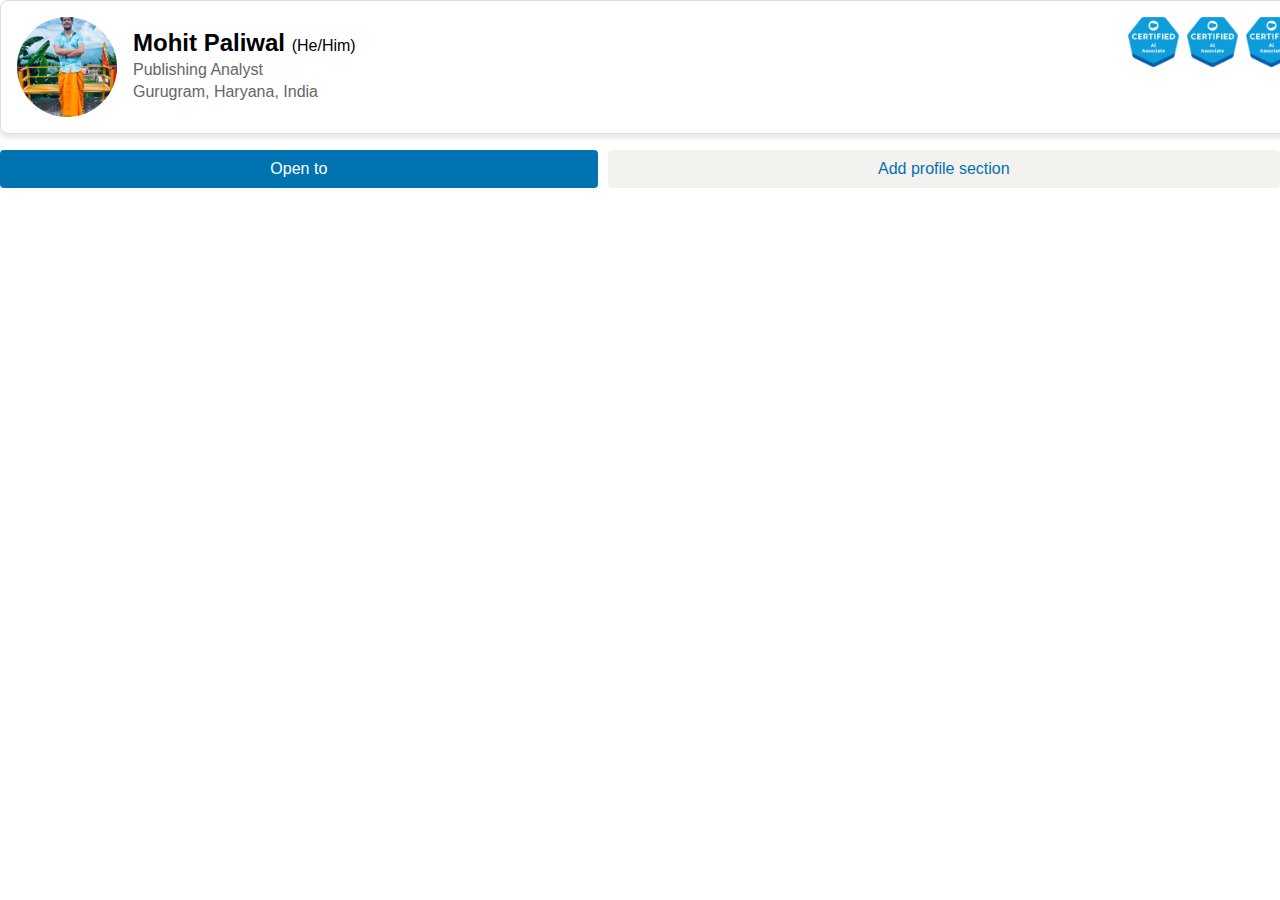
==== linkedin.html @ 77810d39 "initial commit" ====
<!DOCTYPE html>
<html lang="en">
<head>
    <meta charset="UTF-8">
    <meta name="viewport" content="width=device-width, initial-scale=1.0">
    <title>Portfolio Home Section</title>
    <style>
        body {
            font-family: Arial, sans-serif;
            background-color: white;
            margin: 0;
            padding: 0;
        }
        .profile-container {
            position: relative;
            background:white;
            border: 1px solid #ddd;
            border-radius: 8px;
            width: 100%;
            padding: 16px;
            box-shadow: 0 4px 6px rgba(0, 0, 0, 0.1);
            overflow: hidden;
            display: flex;
            justify-content: space-between;
        }
        .profile-header {
            display: flex;
            flex-wrap: wrap;
            align-items: center;
            flex: 1;
        }
        .profile-photo {
            width: 100px;
            height: 100px;
            border-radius: 50%;
            overflow: hidden;
            margin-right: 16px;
            flex-shrink: 0;
        }
        .profile-photo img {
            width: 100%;
            height: 100%;
            object-fit: cover;
        }
        .profile-info {
            flex: 1;
            min-width: 200px;
        }
        .profile-info h2 {
            margin: 0;
            font-size: 24px;
            font-weight: bold;
        }
        .profile-info p {
            margin: 4px 0;
            color: #666;
            font-size: 16px;
        }
        .badges-container {
            display: flex;
            flex-direction: column;
            justify-content: flex-start;
            align-items: flex-end;
            flex-shrink: 0;
        }
        .badges {
            display: flex;
            flex-direction: row;
            gap: 8px;
            flex-wrap: wrap;
            max-width: 100%;
        }
        .badges img {
            height: 50px;
            flex-shrink: 0;
        }
        .action-buttons {
            margin-top: 16px;
            display: flex;
            flex-wrap: wrap;
            gap: 10px;
        }
        .action-buttons button {
            background: #0073b1;
            color: white;
            border: none;
            padding: 10px 20px;
            border-radius: 4px;
            font-size: 16px;
            cursor: pointer;
            flex-grow: 1;
        }
        .action-buttons button.secondary {
            background: #f3f2ef;
            color: #0073b1;
        }
    </style>
</head>
<body>
    <div class="profile-container">
        <div class="profile-header">
            <div class="profile-photo">
                <img src="/images/Mohit Paliwal-1.jpg" alt="Profile Picture">
            </div>
            <div class="profile-info">
                <h2>Mohit Paliwal <span style="font-size: 16px; font-weight: normal;">(He/Him)</span></h2>
                <p>Publishing Analyst</p>
                <p>Gurugram, Haryana, India</p>
            </div>
        </div>
        <div class="badges-container">
            <div class="badges">
                <img src="/images/2023-07_Badge_SF-Certified_AI-Associate_High-Res.png" alt="Certified Badge 1">
                <img src="/images/2023-07_Badge_SF-Certified_AI-Associate_High-Res.png" alt="Certified Badge 2">
                <img src="/images/2023-07_Badge_SF-Certified_AI-Associate_High-Res.png" alt="Certified Badge 3">
            </div>
        </div>
    </div>
    <div class="action-buttons">
        <button>Open to</button>
        <button class="secondary">Add profile section</button>
    </div>
   
</body>
</html>
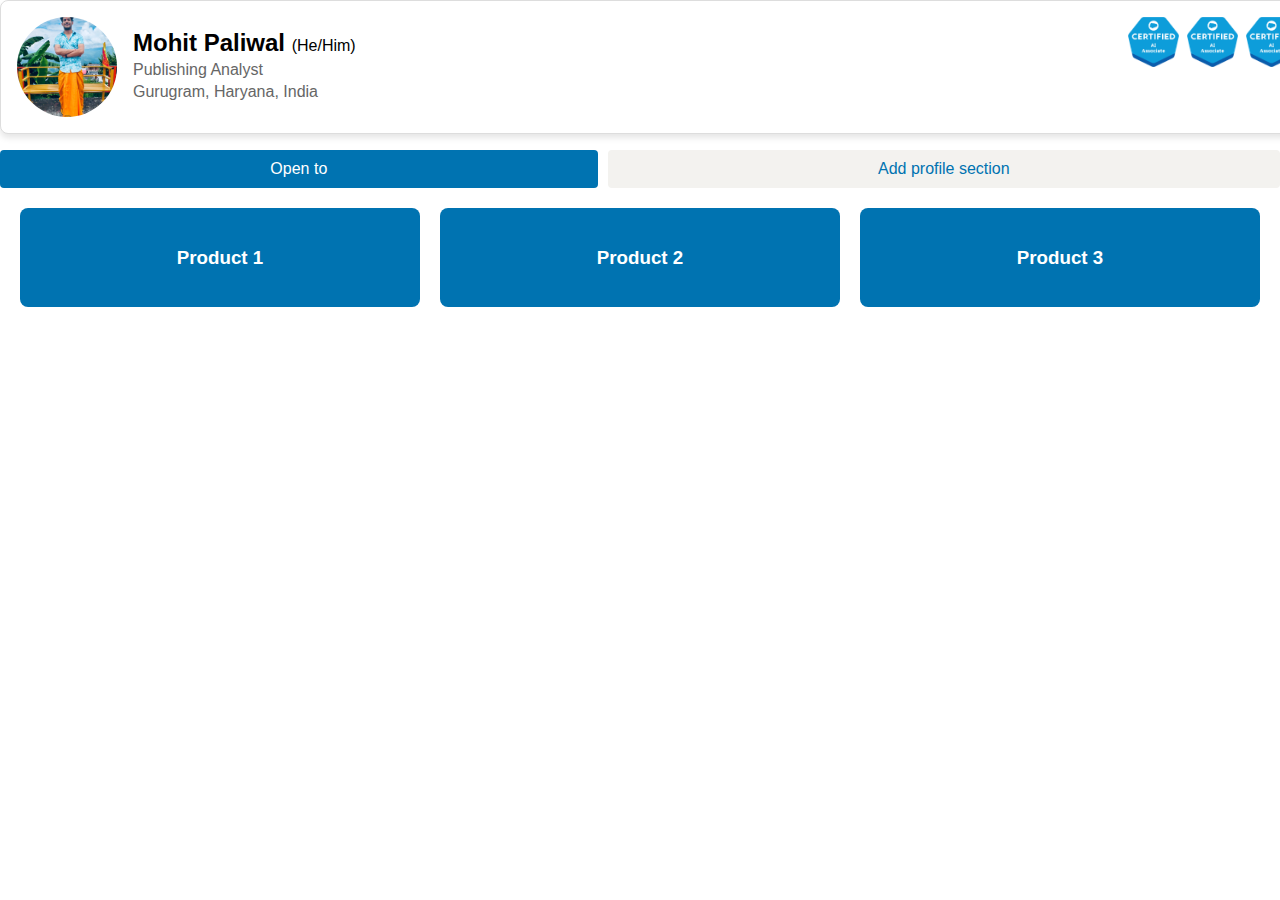
==== commit 01d42678: "New section added (Product update)" ====
--- a/linkedin.html
+++ b/linkedin.html
@@ -94,7 +94,62 @@
             background: #f3f2ef;
             color: #0073b1;
         }
-    </style>
+
+        /* New section */
+
+    .tile-section {
+        padding: 20px;
+    }
+    .tile-grid {
+        display: grid;
+        grid-template-columns: repeat(auto-fit, minmax(200px, 1fr));
+        gap: 20px;
+    }
+    .tile {
+        background: #0073b1;
+        color: white;
+        padding: 20px;
+        text-align: center;
+        border-radius: 8px;
+        cursor: pointer;
+        transition: transform 0.3s ease, background 0.3s ease;
+    }
+    .tile:hover {
+        transform: scale(1.05);
+        background: #005f8c;
+    }
+    .tile-modal {
+        display: none;
+        position: fixed;
+        top: 0;
+        left: 0;
+        width: 100%;
+        height: 100%;
+        background: rgba(0, 0, 0, 0.8);
+        color: white;
+        justify-content: center;
+        align-items: center;
+        z-index: 1000;
+    }
+    .modal-content {
+        background: white;
+        color: black;
+        padding: 20px;
+        border-radius: 8px;
+        text-align: center;
+        max-width: 500px;
+        width: 90%;
+    }
+    .close-button {
+        position: absolute;
+        top: 20px;
+        right: 20px;
+        color: white;
+        font-size: 24px;
+        cursor: pointer;
+    }
+
+</style> 
 </head>
 <body>
     <div class="profile-container">
@@ -120,6 +175,55 @@
         <button>Open to</button>
         <button class="secondary">Add profile section</button>
     </div>
+
+    <div class="tile-section">
+        <div class="tile-grid">
+            <div class="tile" data-title="Product 1" data-description="This is the feature description for Product 1.">
+                <h3>Product 1</h3>
+            </div>
+            <div class="tile" data-title="Product 2" data-description="This is the feature description for Product 2.">
+                <h3>Product 2</h3>
+            </div>
+            <div class="tile" data-title="Product 3" data-description="This is the feature description for Product 3.">
+                <h3>Product 3</h3>
+            </div>
+            <!-- Add more tiles as needed -->
+        </div>
+    
+        <div class="tile-modal" id="tileModal">
+            <div class="modal-content">
+                <span class="close-button" id="closeModal">&times;</span>
+                <h2 id="modalTitle"></h2>
+                <p id="modalDescription"></p>
+            </div>
+        </div>
+    </div>
+    
+<script>
+    const tiles = document.querySelectorAll('.tile');
+    const modal = document.getElementById('tileModal');
+    const modalTitle = document.getElementById('modalTitle');
+    const modalDescription = document.getElementById('modalDescription');
+    const closeModal = document.getElementById('closeModal');
+
+    tiles.forEach(tile => {
+        tile.addEventListener('click', () => {
+            modalTitle.textContent = tile.getAttribute('data-title');
+            modalDescription.textContent = tile.getAttribute('data-description');
+            modal.style.display = 'flex';
+        });
+    });
+
+    closeModal.addEventListener('click', () => {
+        modal.style.display = 'none';
+    });
+
+    window.addEventListener('click', (event) => {
+        if (event.target === modal) {
+            modal.style.display = 'none';
+        }
+    });
+</script>
    
 </body>
 </html>
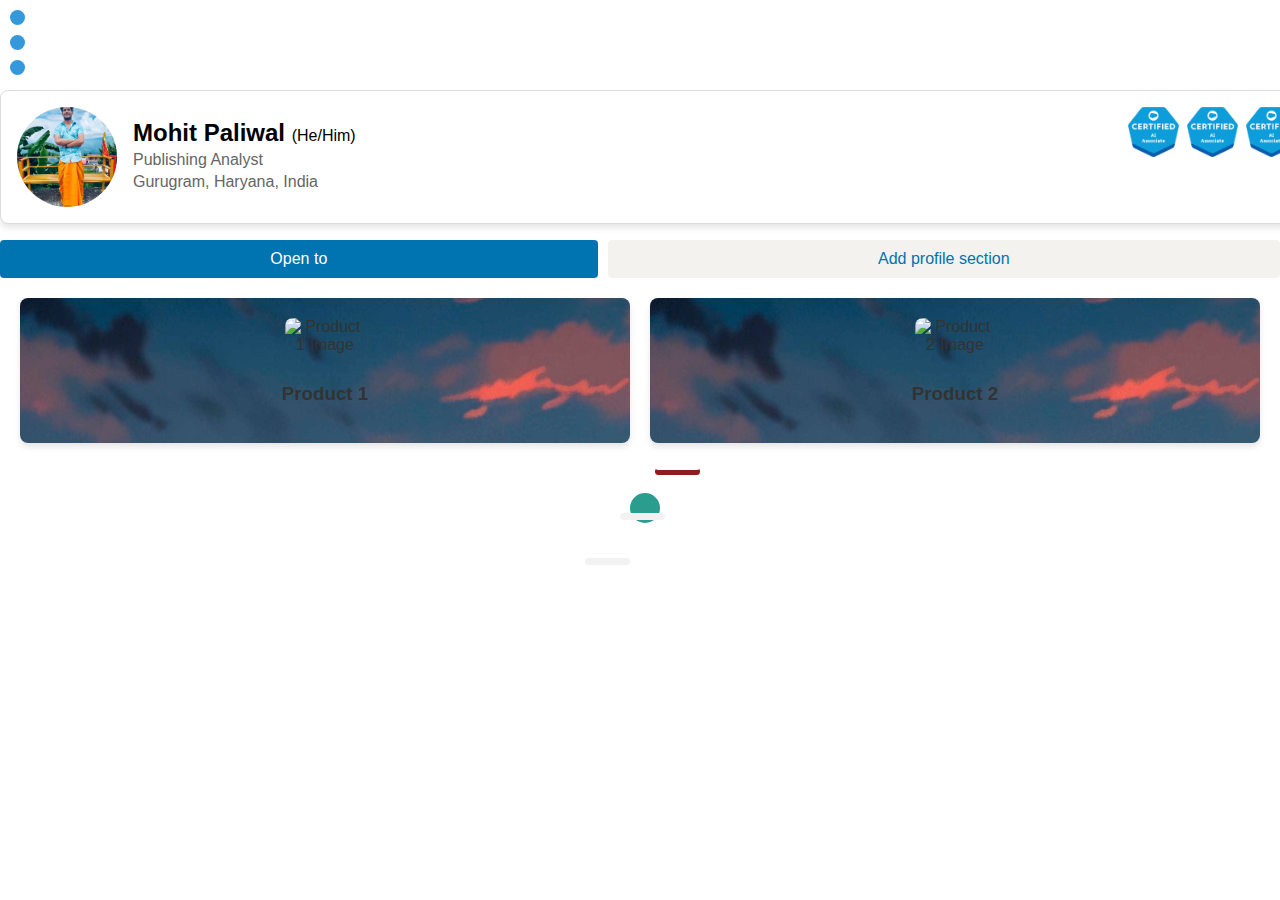
==== commit 7cc85eff: "New updated to the Portfolio-section" ====
--- a/linkedin.html
+++ b/linkedin.html
@@ -97,27 +97,40 @@
 
         /* New section */
 
-    .tile-section {
+        .tile-section {
         padding: 20px;
     }
+
     .tile-grid {
         display: grid;
         grid-template-columns: repeat(auto-fit, minmax(200px, 1fr));
         gap: 20px;
     }
+
     .tile {
-        background: #0073b1;
-        color: white;
+        background-image: url('/images/beautiful-anime-character-cartoon-scene.jpg');
+        color: #333;
+        border-radius: 8px;
         padding: 20px;
         text-align: center;
+        cursor: pointer;
+        box-shadow: 0 4px 6px rgba(0, 0, 0, 0.1);
+        transition: transform 0.3s ease, box-shadow 0.3s ease;
+    }
+
+    .tile:hover {
+        transform: translateY(-5px);
+        box-shadow: 0 8px 15px rgba(0, 0, 0, 0.2);
+    }
+
+    .tile img {
+        max-width: 80px;
+        margin-bottom: 10px;
         border-radius: 8px;
-        cursor: pointer;
-        transition: transform 0.3s ease, background 0.3s ease;
-    }
-    .tile:hover {
-        transform: scale(1.05);
-        background: #005f8c;
-    }
+        height: 150px;
+        width: 150px;
+    }
+
     .tile-modal {
         display: none;
         position: fixed;
@@ -131,27 +144,260 @@
         align-items: center;
         z-index: 1000;
     }
+
+    .tile-modal.active {
+        display: flex;
+        animation: fadeIn 0.3s ease-in-out;
+    }
+
+    @keyframes fadeIn {
+        from {
+            opacity: 0;
+        }
+        to {
+            opacity: 1;
+        }
+    }
+
     .modal-content {
-        background: white;
+        background: rgb(215, 199, 199);
         color: black;
         padding: 20px;
         border-radius: 8px;
         text-align: center;
-        max-width: 500px;
+        max-width: 600px;
         width: 90%;
-    }
+        position: relative;
+        animation: slideUp 0.3s ease-in-out;
+    }
+
+    @keyframes slideUp {
+        from {
+            transform: translateY(50px);
+            opacity: 0;
+        }
+        to {
+            transform: translateY(0);
+            opacity: 1;
+        }
+    }
+
+    .modal-content img {
+        max-width: 100%;
+        margin-bottom: 20px;
+        border-radius: 8px;
+    }
+
+    .modal-link {
+        display: inline-block;
+        margin-top: 10px;
+        padding: 10px 20px;
+        background: #0073b1;
+        color: white;
+        text-decoration: none;
+        border-radius: 4px;
+        transition: background 0.3s ease;
+    }
+
+    .modal-link:hover {
+        background: #005f8c;
+    }
+
     .close-button {
         position: absolute;
         top: 20px;
         right: 20px;
-        color: white;
+        color: #333;
         font-size: 24px;
         cursor: pointer;
     }
+
+    .features-list {
+        list-style-type: disc;
+        margin: 20px 0;
+        padding-left: 20px;
+        text-align: left;
+    }
+
+    .features-list li {
+        opacity: 0;
+        transform: translateY(10px);
+        transition: opacity 0.5s ease, transform 0.5s ease;
+    }
+
+    .features-list li.visible {
+        opacity: 1;
+        transform: translateY(0);
+    }
+
+    /* Dot navigation */
+
+    .dot-container {
+            position: fixed;
+            top: 10px;
+            left: 10px;
+            display: grid;
+            grid-template-columns: repeat(1, 50px);
+            grid-gap: 10px;
+        }
+
+        .dot {
+            width: 15px;
+            height: 15px;
+            background-color: #3498db;
+            border-radius: 50%;
+            cursor: pointer;
+            position: relative;
+            transition: background-color 0.3s;
+        }
+
+        .dot:hover {
+            background-color: #2980b9;
+        }
+
+        .dot:hover .menu {
+            display: flex;
+            animation: fadeIn 0.3s ease-in-out;
+        }
+
+        .menu {
+            display: none;
+            position: absolute;
+            top: 60px;
+            left: 0;
+            background-color: white;
+            border: 1px solid #ccc;
+            border-radius: 5px;
+            box-shadow: 0 2px 5px rgba(0, 0, 0, 0.2);
+            padding: 10px;
+            z-index: 10;
+            flex-direction: row;
+            align-items: center;
+        }
+
+        .menu-item {
+            padding: 5px;
+            cursor: pointer;
+        }
+
+        .menu-item i {
+            font-size: 24px;
+        }
+
+        .menu-item:hover {
+            background-color: #f0f0f0;
+        }
+
+        @keyframes fadeIn {
+            from { opacity: 0; }
+            to { opacity: 1; }
+        }
+
+        .dot:nth-child(1) {
+            background-color: #3498db;
+        }
+
+        /* From Uiverse.io by alexruix */ 
+
+        
+.loader {
+  position: relative;
+  width: 120px;
+  height: 90px;
+  margin: 0 auto;
+}
+
+.loader:before {
+  content: "";
+  position: absolute;
+  bottom: 30px;
+  left: 50px;
+  height: 30px;
+  width: 30px;
+  border-radius: 50%;
+  background: #2a9d8f;
+  animation: loading-bounce 0.5s ease-in-out infinite alternate;
+}
+
+.loader:after {
+  content: "";
+  position: absolute;
+  right: 0;
+  top: 0;
+  height: 7px;
+  width: 45px;
+  border-radius: 4px;
+  box-shadow: 0 5px 0 #911c1c, -35px 50px 0 #f2f2f2, -70px 95px 0 #f2f2f2;
+  animation: loading-step 1s ease-in-out infinite;
+}
+
+@keyframes loading-bounce {
+  0% {
+    transform: scale(1, 0.7);
+  }
+
+  40% {
+    transform: scale(0.8, 1.2);
+  }
+
+  60% {
+    transform: scale(1, 1);
+  }
+
+  100% {
+    bottom: 140px;
+  }
+}
+
+@keyframes loading-step {
+  0% {
+    box-shadow: 0 10px 0 rgba(0, 0, 0, 0),
+            0 10px 0 #f2f2f2,
+            -35px 50px 0 #f2f2f2,
+            -70px 90px 0 #f2f2f2;
+  }
+
+  100% {
+    box-shadow: 0 10px 0 #f2f2f2,
+            -35px 50px 0 #f2f2f2,
+            -70px 90px 0 #f2f2f2,
+            -70px 90px 0 rgba(0, 0, 0, 0);
+  }
+}
 
 </style> 
 </head>
 <body>
+
+    <!-- Dot navigation-->
+
+
+  <div class="dot-container">
+    <div class="dot" id="dot1">
+        <div class="menu">
+            <div class="menu-item"><i class="fas fa-th"></i></div>
+            <div class="menu-item"><i class="fas fa-cog"></i></div>
+            <div class="menu-item"><i class="fas fa-user"></i></div>
+        </div>
+    </div>
+    <div class="dot" id="dot2">
+        <div class="menu">
+            <div class="menu-item"><i class="fas fa-envelope"></i></div>
+            <div class="menu-item"><i class="fas fa-address-book"></i></div>
+            <div class="menu-item"><i class="fas fa-bell"></i></div>
+        </div>
+    </div>
+    <div class="dot" id="dot3">
+        <div class="menu">
+            <div class="menu-item"><i class="fas fa-calendar"></i></div>
+            <div class="menu-item"><i class="fas fa-tasks"></i></div>
+            <div class="menu-item"><i class="fas fa-sticky-note"></i></div>
+        </div>
+    </div>
+    <!-- Add more dots as needed -->
+</div> <br><br><br><br><br>
+<!-- Profile Section -->
+
     <div class="profile-container">
         <div class="profile-header">
             <div class="profile-photo">
@@ -176,54 +422,101 @@
         <button class="secondary">Add profile section</button>
     </div>
 
+<!-- new section -->
+ 
+
     <div class="tile-section">
         <div class="tile-grid">
-            <div class="tile" data-title="Product 1" data-description="This is the feature description for Product 1.">
+            <div class="tile" data-title="Product 1" data-description="This is the feature description for Product 1." data-image= "" data-link="https://example.com/product1" data-features='["Feature 1 for Product 1", "Feature 2 for Product 1", "Feature 3 for Product 1"]'>
+                <img src="https://via.placeholder.com/100" alt="Product 1 Image">
                 <h3>Product 1</h3>
             </div>
-            <div class="tile" data-title="Product 2" data-description="This is the feature description for Product 2.">
+            <div class="tile" data-title="Product 2" data-description="This is the feature description for Product 2." data-image="https://via.placeholder.com/300" data-link="https://example.com/product2" data-features='["Feature 1 for Product 2", "Feature 2 for Product 2", "Feature 3 for Product 2"]'>
+                <img src="https://via.placeholder.com/100" alt="Product 2 Image">
                 <h3>Product 2</h3>
             </div>
-            <div class="tile" data-title="Product 3" data-description="This is the feature description for Product 3.">
-                <h3>Product 3</h3>
-            </div>
             <!-- Add more tiles as needed -->
         </div>
     
-        <div class="tile-modal" id="tileModal">
+        <div class="tile-modal" id="tileModal" aria-hidden="true">
             <div class="modal-content">
-                <span class="close-button" id="closeModal">&times;</span>
+                <span class="close-button" id="closeModal" aria-label="Close Modal">&times;</span>
+                <img id="modalImage" src="" alt="Product Image" />
                 <h2 id="modalTitle"></h2>
                 <p id="modalDescription"></p>
+                <ul id="modalFeatures" class="features-list"></ul>
+                <a id="modalLink" href="#" target="_blank" class="modal-link">Learn More</a>
             </div>
         </div>
-    </div>
-    
-<script>
-    const tiles = document.querySelectorAll('.tile');
-    const modal = document.getElementById('tileModal');
-    const modalTitle = document.getElementById('modalTitle');
-    const modalDescription = document.getElementById('modalDescription');
-    const closeModal = document.getElementById('closeModal');
-
-    tiles.forEach(tile => {
-        tile.addEventListener('click', () => {
-            modalTitle.textContent = tile.getAttribute('data-title');
-            modalDescription.textContent = tile.getAttribute('data-description');
-            modal.style.display = 'flex';
+    </div>    
+
+
+    <!--From Uiverse.io by alexruix --> 
+
+<div class="loader"></div>
+    
+
+    <script>
+        const tiles = document.querySelectorAll('.tile');
+        const modal = document.getElementById('tileModal');
+        const modalTitle = document.getElementById('modalTitle');
+        const modalDescription = document.getElementById('modalDescription');
+        const modalImage = document.getElementById('modalImage');
+        const modalFeatures = document.getElementById('modalFeatures');
+        const modalLink = document.getElementById('modalLink');
+        const closeModal = document.getElementById('closeModal');
+    
+        tiles.forEach(tile => {
+            tile.addEventListener('click', () => {
+                modalTitle.textContent = tile.getAttribute('data-title');
+                modalDescription.textContent = tile.getAttribute('data-description');
+                modalImage.src = tile.getAttribute('data-image');
+                modalLink.href = tile.getAttribute('data-link');
+    
+                // Clear previous features
+                modalFeatures.innerHTML = '';
+    
+                // Add new features with animation
+                const features = JSON.parse(tile.getAttribute('data-features'));
+                features.forEach((feature, index) => {
+                    const li = document.createElement('li');
+                    li.textContent = feature;
+                    modalFeatures.appendChild(li);
+    
+                    // Delay appearance for each feature
+                    setTimeout(() => {
+                        li.classList.add('visible');
+                    }, index * 500); // Adjust timing as needed
+                });
+    
+                modal.style.display = 'flex';
+                modal.setAttribute('aria-hidden', 'false');
+            });
         });
-    });
-
-    closeModal.addEventListener('click', () => {
-        modal.style.display = 'none';
-    });
-
-    window.addEventListener('click', (event) => {
-        if (event.target === modal) {
+    
+        closeModal.addEventListener('click', () => {
             modal.style.display = 'none';
-        }
-    });
-</script>
+            modal.setAttribute('aria-hidden', 'true');
+    
+            // Reset features visibility
+            document.querySelectorAll('.features-list li').forEach(li => {
+                li.classList.remove('visible');
+            });
+        });
+    
+        window.addEventListener('click', (event) => {
+            if (event.target === modal) {
+                modal.style.display = 'none';
+                modal.setAttribute('aria-hidden', 'true');
+    
+                // Reset features visibility
+                document.querySelectorAll('.features-list li').forEach(li => {
+                    li.classList.remove('visible');
+                });
+            }
+        });
+    </script>
+    
    
 </body>
 </html>
